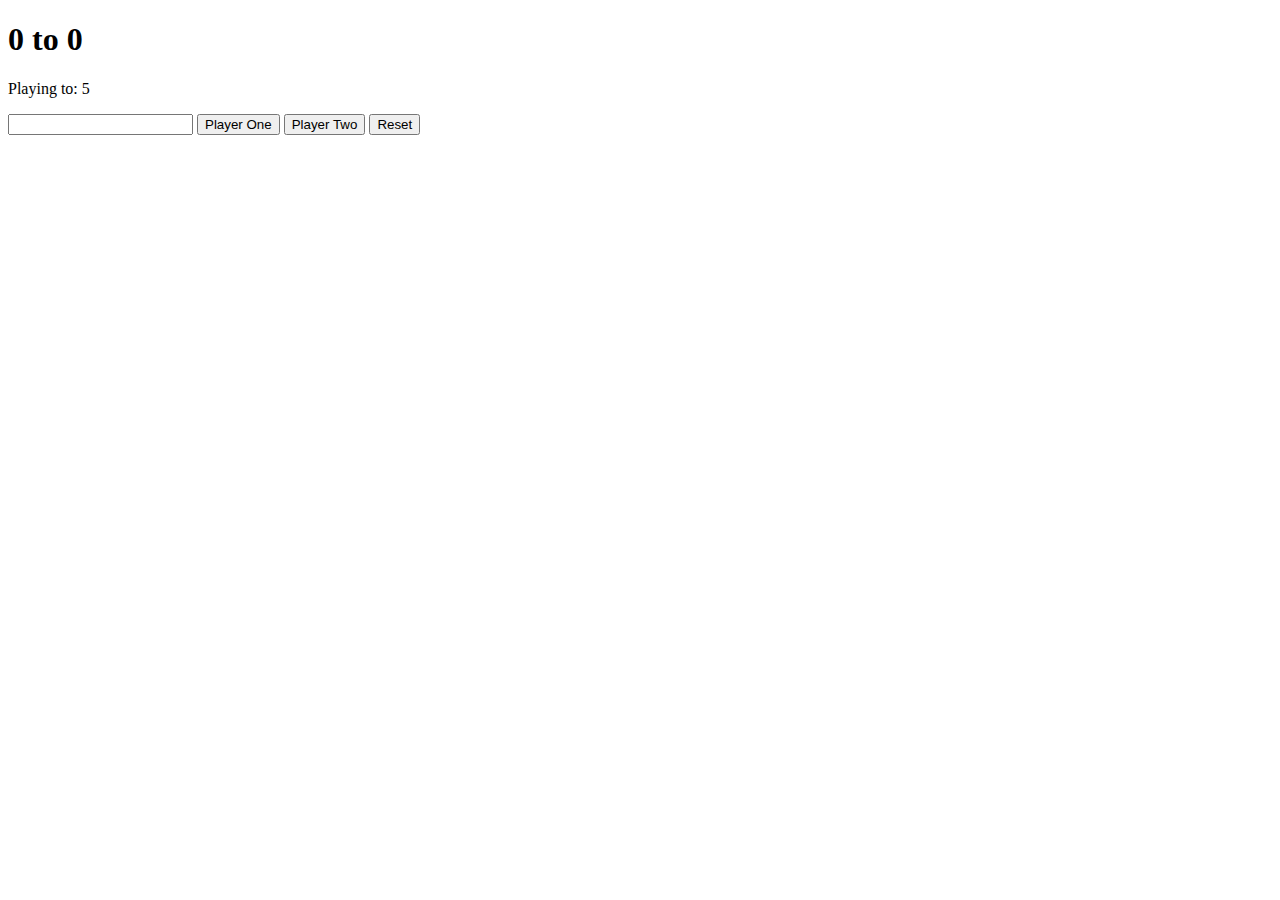
==== Score Keeper/index.html @ 84d7565a "JavaScript Projects" ====
<!DOCTYPE html>
<html lang="en">
  <head>
    <meta charset="UTF-8" />
    <meta name="viewport" content="width=device-width, initial-scale=1.0" />
    <meta http-equiv="X-UA-Compatible" content="ie=edge" />
    <title>Score Keeper</title>
    <link rel="stylesheet" href="style.css" />
  </head>
  <body>
    <h1><span id="p1Display">0</span> to <span id="p2Display">0</span></h1>
    <p>Playing to: <span>5</span></p>

    <input type="number" />
    <button id="p1">Player One</button>
    <button id="p2">Player Two</button>
    <button id="reset">Reset</button>

    <script type="text/javascript" src="main.js"></script>
  </body>
</html>
---- Score Keeper/style.css ----
.winner {
  color: green;
}
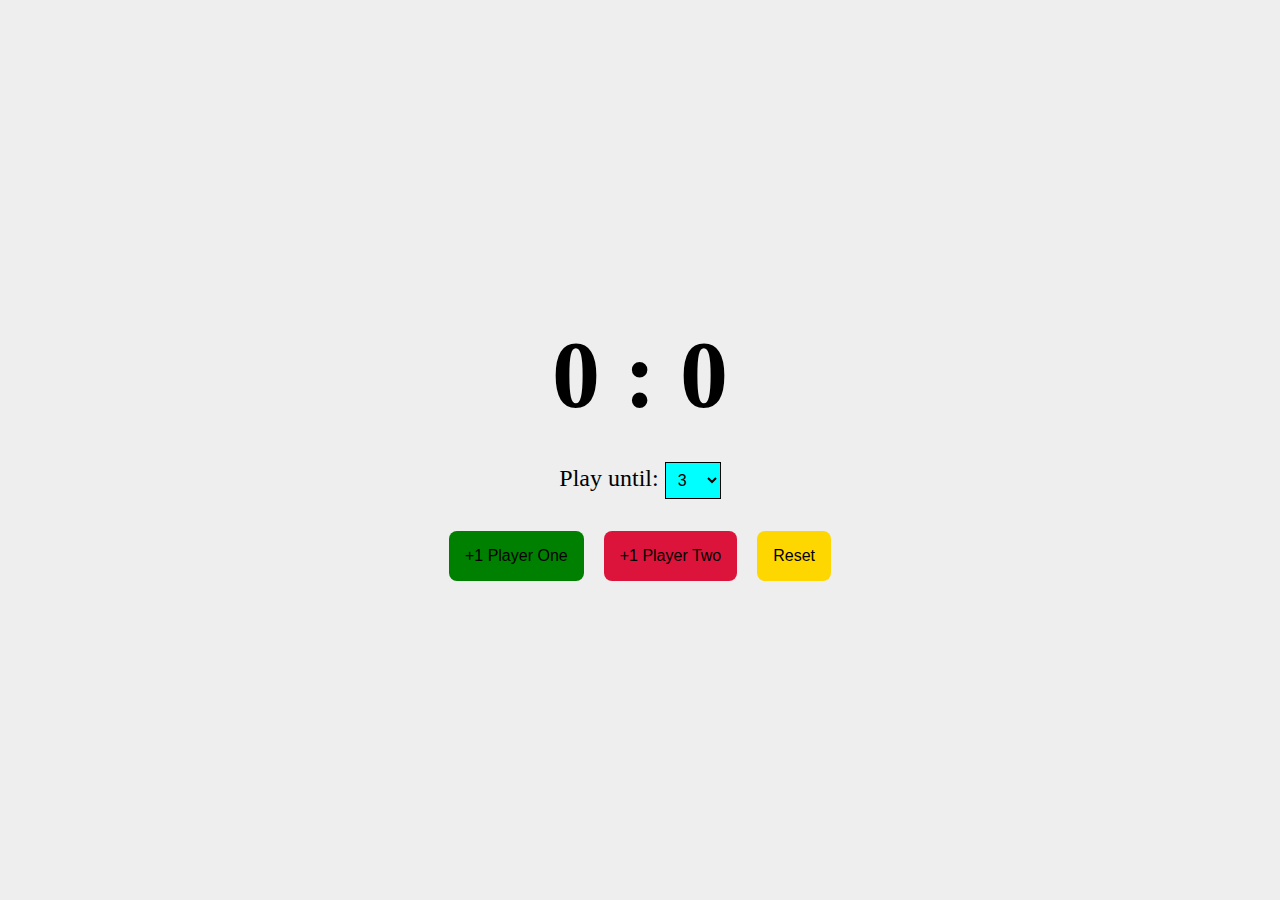
==== commit 9bee0235: "Refactored code" ====
--- a/Score Keeper/index.html
+++ b/Score Keeper/index.html
@@ -4,18 +4,34 @@
     <meta charset="UTF-8" />
     <meta name="viewport" content="width=device-width, initial-scale=1.0" />
     <meta http-equiv="X-UA-Compatible" content="ie=edge" />
+    <link rel="stylesheet" href="style.css" />
     <title>Score Keeper</title>
-    <link rel="stylesheet" href="style.css" />
   </head>
   <body>
-    <h1><span id="p1Display">0</span> to <span id="p2Display">0</span></h1>
-    <p>Playing to: <span>5</span></p>
+    <div class="container">
+      <div class="display">
+        <h1><span id="p1Display">0</span> : <span id="p2Display">0</span></h1>
+      </div>
+      <div class="play-until">
+        <label for="playTo">Play until:</label>
+        <select name="" id="playto">
+          <option value="3">3</option>
+          <option value="4">4</option>
+          <option value="5">5</option>
+          <option value="6">6</option>
+          <option value="7">7</option>
+          <option value="8">8</option>
+          <option value="9">9</option>
+          <option value="10">10</option>
+        </select>
+      </div>
+      <div class="btns">
+        <button id="p1Button">+1 Player One</button>
+        <button id="p2Button">+1 Player Two</button>
+        <button id="reset">Reset</button>
+      </div>
+    </div>
 
-    <input type="number" />
-    <button id="p1">Player One</button>
-    <button id="p2">Player Two</button>
-    <button id="reset">Reset</button>
-
-    <script type="text/javascript" src="main.js"></script>
+    <script src="main.js"></script>
   </body>
 </html>
--- a/Score Keeper/style.css
+++ b/Score Keeper/style.css
@@ -1,3 +1,60 @@
+* {
+  box-sizing: border-box;
+  padding: 0;
+  margin: 0;
+}
+
+.container {
+  width: 100%;
+  height: 100vh;
+  display: flex;
+  align-items: center;
+  justify-content: center;
+  flex-direction: column;
+  background-color: #eee;
+}
+.display {
+  font-size: 3rem;
+}
+.play-until {
+  margin-top: 2rem;
+  font-size: 1.5rem;
+}
+.btns {
+  margin-top: 2rem;
+}
+select {
+  padding: 0.5rem;
+  font-size: 1rem;
+  outline: none;
+  border: 1px solid black;
+  background-color: cyan;
+}
+button {
+  padding: 1rem;
+  margin: 0 0.5rem;
+  font-size: 1rem;
+  outline: none;
+  border: none;
+  border-radius: 0.5rem;
+  color: #000;
+  transition: transform 0.2s ease-in;
+}
+button:first-of-type {
+  background-color: green;
+}
+button:nth-of-type(2) {
+  background-color: crimson;
+}
+button:last-of-type {
+  background-color: gold;
+}
+button:hover {
+  transform: scale(0.95);
+}
 .winner {
   color: green;
 }
+.loser {
+  color: red;
+}
